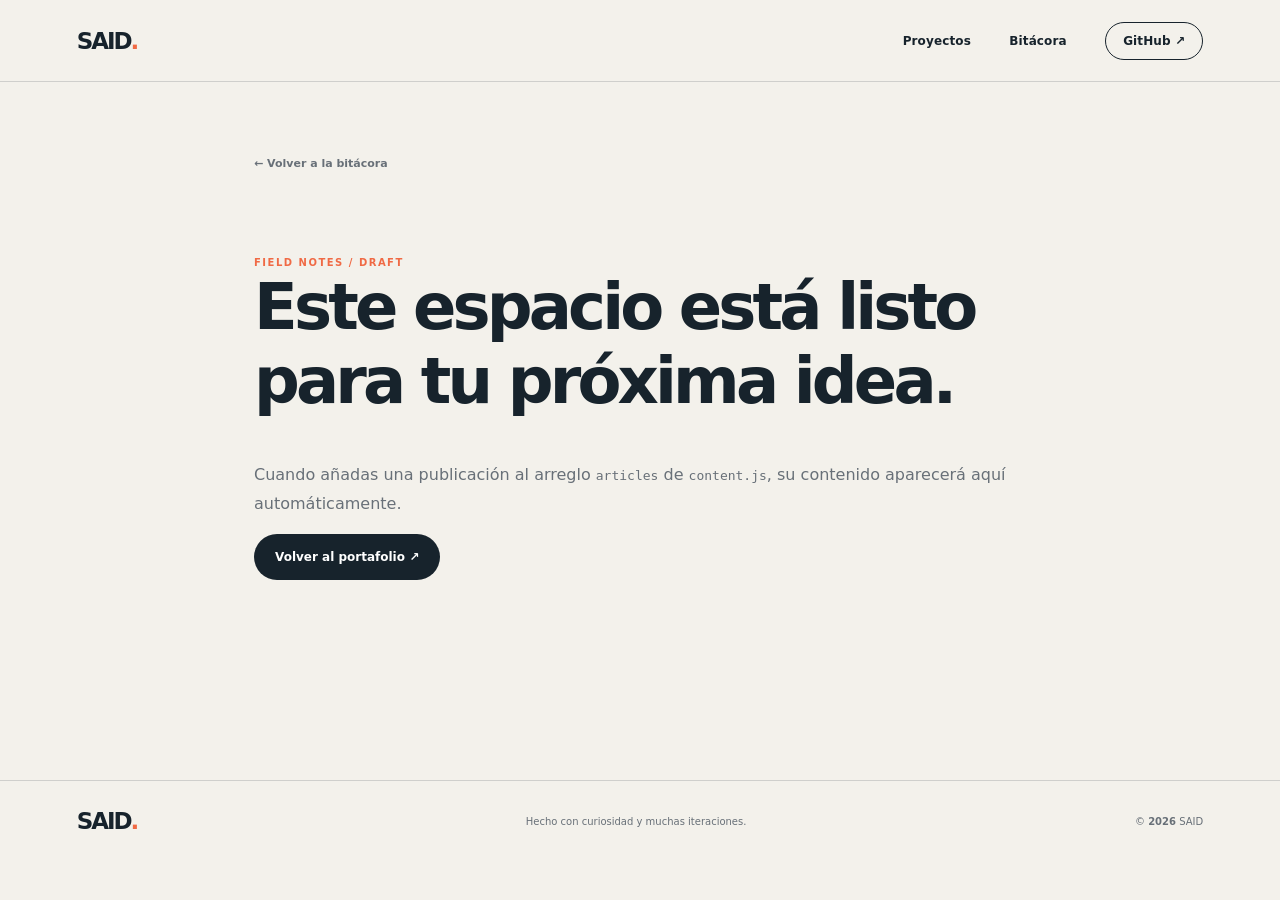
==== article.html @ 722f3f68 "feat: add editorial portfolio and GitHub Pages deployment" ====
<!doctype html>
<html lang="es">
<head>
  <meta charset="utf-8"><meta name="viewport" content="width=device-width, initial-scale=1">
  <meta name="theme-color" content="#f3f1eb"><meta name="description" content="Notas y artículos de Said sobre software, IA y construcción de productos.">
  <title>Bitácora — Said</title><link rel="icon" href="assets/favicon.svg" type="image/svg+xml"><link rel="stylesheet" href="styles.css">
  <script src="content.js" defer></script><script src="article.js" defer></script>
</head>
<body class="article-page">
  <div class="site-shell">
    <header class="topbar"><a class="wordmark" href="index.html">SAID<span>.</span></a><nav class="nav article-nav"><a href="index.html#work">Proyectos</a><a href="index.html#notes">Bitácora</a><a class="nav-cta" href="https://github.com/Said1235" target="_blank" rel="noreferrer">GitHub ↗</a></nav></header>
    <main class="article-wrap" id="article-content">
      <a class="back-link" href="index.html#notes">← Volver a la bitácora</a>
      <div class="article-not-found"><span class="kicker">FIELD NOTES / DRAFT</span><h1>Este espacio está listo para tu próxima idea.</h1><p>Cuando añadas una publicación al arreglo <code>articles</code> de <code>content.js</code>, su contenido aparecerá aquí automáticamente.</p><a class="button button-dark" href="index.html#notes">Volver al portafolio ↗</a></div>
    </main>
    <footer class="footer"><a class="wordmark" href="index.html">SAID<span>.</span></a><span>Hecho con curiosidad y muchas iteraciones.</span><span>© <b id="year"></b> SAID</span></footer>
  </div>
</body>
</html>
---- styles.css ----
:root{--paper:#f3f1eb;--paper-deep:#e9e6dd;--ink:#17232c;--muted:#687078;--line:rgba(23,35,44,.16);--orange:#f06a45;--mint:#b6d9c7;--serif:Georgia,"Times New Roman",serif;--sans:Inter,ui-sans-serif,system-ui,-apple-system,BlinkMacSystemFont,"Segoe UI",sans-serif}*{box-sizing:border-box}html{scroll-behavior:smooth;scroll-padding-top:90px}body{margin:0;background:var(--paper);color:var(--ink);font-family:var(--sans);-webkit-font-smoothing:antialiased}a{color:inherit;text-decoration:none}button{font:inherit}.site-shell{max-width:1600px;margin:auto;overflow:hidden;background:var(--paper)}.topbar{height:82px;padding:0 clamp(22px,6vw,92px);display:flex;justify-content:space-between;align-items:center;border-bottom:1px solid var(--line);position:relative;z-index:10}.wordmark{font-size:23px;font-weight:900;letter-spacing:-.09em}.wordmark span{color:var(--orange)}.nav{display:flex;gap:clamp(18px,3vw,42px);align-items:center;font-size:12px;font-weight:650;letter-spacing:.01em}.nav a{transition:opacity .2s}.nav a:hover{opacity:.55}.nav-cta{border:1px solid var(--ink);border-radius:99px;padding:11px 17px}.nav-cta b{color:var(--orange);margin-left:7px}.menu-toggle{display:none}.hero{padding:clamp(58px,8vw,116px) clamp(22px,8vw,124px) 92px;min-height:670px;display:grid;grid-template-columns:1.08fr .92fr;align-items:center;gap:6%}.hero-copy{max-width:670px;position:relative;z-index:2}.eyebrow,.kicker{font-size:10px;letter-spacing:.15em;font-weight:800}.eyebrow{display:flex;align-items:center;gap:10px;margin-bottom:28px}.status-dot{width:8px;height:8px;border-radius:50%;background:var(--orange);box-shadow:0 0 0 5px rgba(240,106,69,.12)}h1,h2,h3,p{margin-top:0}.hero h1{font-size:clamp(52px,6.2vw,92px);line-height:.98;letter-spacing:-.075em;font-weight:760;margin:0 0 27px;max-width:760px}.hero h1 em,h2 em{font-family:var(--serif);font-weight:400}.hero h1 em{color:var(--orange)}.hero-lede{max-width:490px;font-size:clamp(15px,1.35vw,18px);line-height:1.75;color:#515c64;margin-bottom:32px}.hero-actions{display:flex;align-items:center;gap:26px}.button{display:inline-flex;align-items:center;gap:20px;border-radius:99px;padding:16px 21px;font-size:12px;font-weight:750;transition:transform .2s,background .2s}.button:hover{transform:translateY(-3px)}.button-dark{color:#fff;background:var(--ink)}.button-dark:hover{background:#2b404d}.button b{color:var(--orange);font-size:16px}.text-link,.light-link{font-size:12px;font-weight:750;border-bottom:1px solid var(--orange);padding-bottom:6px}.text-link b{color:var(--orange);margin-left:8px}.hero-footnote{display:flex;align-items:center;gap:12px;margin-top:75px;font-size:9px;letter-spacing:.13em;text-transform:uppercase;color:var(--muted);font-weight:700}.hero-footnote span{width:32px;height:1px;background:var(--orange)}.hero-art{min-height:460px;max-width:520px;width:100%;justify-self:end;position:relative;display:grid;place-items:center;isolation:isolate}.hero-art:before{content:"";position:absolute;inset:10% 8%;background:#e7e4da;border-radius:48% 52% 45% 55%/52% 43% 57% 48%;transform:rotate(-12deg)}.hero-art:after{content:"";position:absolute;width:74%;height:74%;border:1px solid rgba(23,35,44,.22);border-radius:50%;transform:rotate(35deg) scaleX(.7)}.orbit{position:absolute;border:1px solid rgba(23,35,44,.25);border-radius:50%;z-index:-1}.orbit-a{width:85%;height:45%;transform:rotate(-38deg)}.orbit-b{width:65%;height:96%;transform:rotate(34deg)}.hero-core{width:235px;height:235px;border-radius:50%;background:var(--orange);color:var(--ink);display:flex;flex-direction:column;align-items:center;justify-content:center;transform:rotate(-10deg);box-shadow:22px 25px 0 rgba(23,35,44,.08);z-index:1}.hero-core strong{font-size:38px;font-weight:950;letter-spacing:-.09em;line-height:.83}.hero-core i{color:#fff3e9;font-family:var(--serif);font-weight:400}.hero-core b{align-self:flex-end;margin:15px 45px 0 0;font-size:22px}.stamp{position:absolute;z-index:2;font-size:9px;font-weight:900;letter-spacing:.15em;line-height:1.5}.stamp-a{top:14%;right:4%;transform:rotate(8deg)}.stamp-b{bottom:12%;left:0;display:flex;gap:8px;align-items:center;transform:rotate(-8deg)}.figure-caption{position:absolute;bottom:2%;right:4%;font-size:8px;letter-spacing:.16em;color:var(--muted)}.ticker{background:var(--orange);color:var(--ink);overflow:hidden;padding:15px 0;transform:rotate(-1deg) scale(1.02)}.ticker-track{display:flex;width:max-content;align-items:center;gap:34px;white-space:nowrap;animation:ticker 38s linear infinite;font-size:11px;font-weight:900;letter-spacing:.16em}.ticker-track i{font-style:normal;font-size:17px}@keyframes ticker{to{transform:translateX(-50%)}}.section-pad{padding:112px clamp(22px,8vw,124px)}.section-heading{display:flex;justify-content:space-between;align-items:end;gap:50px;margin-bottom:48px}.kicker{color:var(--orange);margin-bottom:18px}.section-heading h2,.lab-intro h2,.contact-strip h2{font-size:clamp(38px,5vw,64px);line-height:1.02;letter-spacing:-.07em;margin:0}.section-heading h2 em{color:var(--orange)}.section-heading>p{max-width:345px;margin:0 0 5px;color:var(--muted);font-size:13px;line-height:1.8}.project-grid{display:grid;grid-template-columns:repeat(2,minmax(0,1fr));gap:18px}.project-card{min-width:0;background:#fffefa;border:1px solid rgba(23,35,44,.09)}.project-art{min-height:235px;position:relative;overflow:hidden;display:flex;justify-content:center;align-items:center}.project-featured .project-art{min-height:300px}.project-art-index,.project-art-caption{position:absolute;z-index:1;font-size:8px;letter-spacing:.15em;font-weight:850}.project-art-index{top:20px;left:22px}.project-art-caption{bottom:19px;right:22px}.project-art-mark{font-family:var(--serif);font-size:clamp(76px,12vw,145px);line-height:1;letter-spacing:-.1em;z-index:1}.project-art-line{position:absolute;width:150%;height:1px;background:currentColor;opacity:.22;transform:rotate(-28deg)}.visual-violet{background:#ded9ef;color:#473d70}.visual-violet:after{content:"";position:absolute;width:250px;height:250px;border:1px solid #8175b1;border-radius:50%;box-shadow:0 0 0 27px rgba(129,117,177,.12),0 0 0 54px rgba(129,117,177,.08)}.visual-orange{background:#f4c3ad;color:#793e2d}.visual-orange:after{content:"";position:absolute;width:190px;height:190px;border:1px dashed #793e2d;border-radius:50%;transform:scaleX(1.6) rotate(28deg)}.visual-mint{background:#c9dfd3;color:#315b4a}.visual-mint:after{content:"";position:absolute;width:210px;height:210px;border:1px solid #315b4a;border-radius:50%;transform:scale(.7);box-shadow:0 0 0 25px rgba(49,91,74,.1),0 0 0 50px rgba(49,91,74,.08)}.visual-blue{background:#c9dce8;color:#27475b}.visual-blue:after{content:"";position:absolute;width:260px;height:160px;border:1px solid #27475b;transform:rotate(-35deg)}.visual-yellow{background:#f0df9e;color:#62501a}.visual-yellow:after{content:"";position:absolute;width:180px;height:180px;border:1px solid #62501a;transform:rotate(45deg)}.visual-dark{background:#24333d;color:#f3f1eb}.visual-dark:after{content:"";position:absolute;width:190px;height:190px;border:1px solid rgba(243,241,235,.6);border-radius:50%;box-shadow:0 0 0 24px rgba(243,241,235,.07)}.project-info{padding:23px 25px 25px}.project-meta{display:flex;justify-content:space-between;font-size:8px;letter-spacing:.13em;color:var(--muted);font-weight:800;margin-bottom:16px}.project-info h3{font-size:23px;letter-spacing:-.045em;margin-bottom:10px}.project-info p{font-size:13px;line-height:1.75;color:#5d676e;max-width:570px;margin-bottom:23px}.project-bottom{display:flex;justify-content:space-between;gap:12px;align-items:center;border-top:1px solid var(--line);padding-top:16px;font-size:10px;color:var(--muted)}.project-bottom a{font-weight:800;color:var(--ink);white-space:nowrap}.project-bottom a b{color:var(--orange);font-size:15px;margin-left:5px}.section-bottom{display:flex;justify-content:space-between;padding-top:24px;border-top:1px solid var(--line);margin-top:22px;font-size:11px;color:var(--muted)}.section-bottom a{color:var(--ink);font-weight:750}.lab-section{background:var(--ink);color:var(--paper);display:grid;grid-template-columns:.75fr 1.25fr;gap:7%;align-items:center}.kicker.light{color:#f28a68}.lab-intro h2 em{color:var(--orange)}.lab-intro p{font-size:13px;color:#b6c0c5;line-height:1.8;max-width:310px;margin:24px 0}.light-link{display:inline-block;color:var(--paper);border-color:var(--orange)}.lab-panels{display:grid;grid-template-columns:repeat(3,1fr);gap:12px}.lab-card{padding:18px 15px;background:#24333d;border:1px solid rgba(255,255,255,.1);min-width:0}.lab-top{display:flex;justify-content:space-between;font-size:8px;letter-spacing:.11em;color:#b6c0c5}.lab-top b{font-size:16px;color:var(--orange)}.lab-visual{height:150px;margin:18px 0;position:relative;display:flex;align-items:center;justify-content:center}.neural span{position:absolute;width:7px;height:7px;border-radius:50%;background:var(--mint);box-shadow:0 0 20px rgba(182,217,199,.5)}.neural span:nth-child(1){top:20%;left:20%}.neural span:nth-child(2){top:40%;left:42%}.neural span:nth-child(3){top:15%;right:22%}.neural span:nth-child(4){bottom:18%;left:28%}.neural span:nth-child(5){bottom:25%;right:18%}.neural span:nth-child(6){top:60%;left:12%}.neural span:nth-child(7){top:55%;right:8%}.neural span:nth-child(8){bottom:8%;left:55%}.neural:before{content:"";position:absolute;inset:15% 12%;background:linear-gradient(35deg,transparent 49.5%,rgba(182,217,199,.45) 50%,transparent 50.5%),linear-gradient(145deg,transparent 49.5%,rgba(182,217,199,.45) 50%,transparent 50.5%)}.neural i{font-style:normal;font-size:22px;font-weight:900;color:var(--orange)}.chain{gap:5px}.chain i{font-style:normal;border:1px solid rgba(255,255,255,.3);padding:9px 4px;font-size:7px;letter-spacing:.08em}.chain i.active{background:var(--orange);color:var(--ink);border-color:var(--orange)}.chain b{font-size:12px;color:var(--mint)}.product>div{width:90%;height:118px;border:1px solid rgba(255,255,255,.3);padding:10px;display:grid;grid-template-columns:repeat(4,1fr);gap:7px;align-content:start}.product i{width:5px;height:5px;border-radius:50%;background:var(--orange)}.product span{height:5px;background:rgba(255,255,255,.3);grid-column:span 2}.product span:nth-last-child(2){height:34px;grid-column:span 4;background:rgba(182,217,199,.2)}.product b{height:8px;background:var(--mint);grid-column:span 3}.lab-card h3{font-size:15px;margin-bottom:8px}.lab-card p{font-size:10px;color:#b6c0c5;line-height:1.65;margin:0}.notes-section{background:var(--paper-deep)}.article-list{border-top:1px solid var(--line)}.article-row{display:grid;grid-template-columns:45px 1fr auto 28px;gap:22px;align-items:center;padding:24px 0;border-bottom:1px solid var(--line);transition:padding .2s}.article-row:hover{padding-left:8px}.article-number,.article-date{font-size:10px;color:var(--muted);font-variant-numeric:tabular-nums}.article-main{display:grid;gap:5px}.article-category{font-size:8px;color:var(--orange);font-weight:900;letter-spacing:.13em}.article-main strong{font-size:20px;letter-spacing:-.035em}.article-excerpt{font-size:11px;color:var(--muted)}.article-arrow{font-size:18px}.empty-notes{display:grid;grid-template-columns:160px 1fr 40px;gap:20px;align-items:center;padding:32px 0;border-bottom:1px solid var(--line)}.empty-index{font-size:9px;color:var(--orange);font-weight:900;letter-spacing:.14em}.empty-notes h3{font-size:20px;margin-bottom:7px}.empty-notes p{font-size:12px;line-height:1.7;color:var(--muted);margin:0}.empty-spark{font-size:30px;color:var(--orange)}.notes-footer{display:flex;align-items:center;gap:17px;padding-top:24px}.notes-footer>span{font-size:25px;color:var(--orange)}.notes-footer strong{font-size:12px}.notes-footer p{font-size:10px;color:var(--muted);margin:4px 0 0}.notes-footer .text-link{margin-left:auto}.about-section{background:#263640;color:var(--paper);display:grid;grid-template-columns:.8fr 1.2fr;gap:8%}.about-monogram{font-size:clamp(130px,20vw,250px);font-weight:900;letter-spacing:-.13em;line-height:1;margin:60px 0 40px}.about-monogram span{color:var(--orange)}.about-aside small{font-size:9px;letter-spacing:.15em;line-height:1.7;color:#bdc7ca}.about-main h2{font-size:clamp(34px,4.2vw,55px);line-height:1.08;letter-spacing:-.06em;margin:0 0 24px}.about-main h2 em{color:var(--orange)}.about-main>p{font-size:14px;color:#bdc7ca;line-height:1.85;max-width:630px}.about-facts{display:grid;grid-template-columns:repeat(3,1fr);gap:18px;margin:35px 0}.about-facts div{display:grid;gap:8px}.about-facts small{font-size:8px;letter-spacing:.13em;color:#f28a68}.about-facts b{font-size:11px}.button-light{background:var(--paper);color:var(--ink)}.contact-strip{display:flex;justify-content:space-between;align-items:center;padding:90px clamp(22px,8vw,124px)}.contact-strip h2 em{color:var(--orange);font-family:var(--serif);font-weight:400}.contact-circle{width:78px;height:78px;border:1px solid var(--ink);border-radius:50%;display:grid;place-items:center;font-size:30px;transition:all .2s}.contact-circle:hover{background:var(--orange);border-color:var(--orange);transform:rotate(45deg)}.footer{border-top:1px solid var(--line);padding:27px clamp(22px,6vw,92px);display:flex;justify-content:space-between;align-items:center;font-size:10px;color:var(--muted)}.footer .wordmark{color:var(--ink)}.article-page .article-wrap{max-width:820px;margin:0 auto;padding:70px 24px 120px;min-height:65vh}.article-nav{display:flex}.back-link{font-size:11px;font-weight:750;color:var(--muted)}.article-body{margin:65px auto 0}.article-body .kicker{font-size:9px}.article-body h1{font-size:clamp(42px,7vw,74px);letter-spacing:-.07em;line-height:1.02;margin:16px 0}.article-byline{font-size:10px;color:var(--muted);letter-spacing:.12em}.article-standfirst{font-size:19px;line-height:1.7;color:#59656c;margin:35px 0}.article-prose{font-family:var(--serif);font-size:19px;line-height:1.9}.article-prose h2{font-family:var(--sans);font-size:25px;letter-spacing:-.04em;margin-top:45px}.article-prose blockquote{border-left:3px solid var(--orange);padding:5px 0 5px 25px;margin:35px 0;color:#6a5146;font-style:italic}.article-prose li{margin:10px 0}.article-not-found{margin:80px 0}.article-not-found h1{font-size:clamp(38px,6vw,64px);letter-spacing:-.06em}.article-not-found p{line-height:1.8;color:var(--muted)}@media(max-width:900px){.hero{grid-template-columns:1fr;gap:35px;padding-top:70px}.hero-art{justify-self:center;min-height:390px;max-width:480px}.lab-section{grid-template-columns:1fr}.lab-panels{margin-top:30px}.section-heading{align-items:start;flex-direction:column;gap:20px}.section-heading>p{max-width:550px}.about-section{grid-template-columns:1fr}.about-monogram{margin:25px 0;font-size:140px}.about-aside small{display:none}}@media(max-width:640px){html{scroll-padding-top:72px}.topbar{height:70px}.menu-toggle{display:flex;width:42px;height:42px;border:1px solid var(--line);background:transparent;border-radius:50%;align-items:center;justify-content:center;flex-direction:column;gap:5px}.menu-toggle i{display:block;width:15px;height:1px;background:var(--ink)}.nav{display:none;position:absolute;top:69px;left:0;right:0;padding:22px;background:var(--paper);border-bottom:1px solid var(--line);flex-direction:column;align-items:stretch;gap:20px}.nav.nav-open{display:flex}.nav-cta{text-align:center}.hero{padding:62px 24px 65px;min-height:0}.hero h1{font-size:clamp(48px,13vw,68px)}.hero-footnote{margin-top:48px}.hero-art{min-height:320px}.hero-core{width:185px;height:185px}.hero-core strong{font-size:32px}.stamp{font-size:7px}.section-pad{padding:75px 24px}.project-grid{grid-template-columns:1fr}.project-art{min-height:220px}.project-featured .project-art{min-height:245px}.lab-panels{grid-template-columns:1fr}.lab-visual{height:130px}.lab-card{padding:18px}.article-row{grid-template-columns:26px 1fr 20px;gap:12px}.article-date{display:none}.article-main strong{font-size:17px}.article-excerpt{line-height:1.5}.article-arrow{font-size:15px}.empty-notes{grid-template-columns:1fr 30px;gap:12px}.empty-index{grid-column:1/-1}.notes-footer{flex-wrap:wrap}.notes-footer .text-link{margin-left:42px}.about-section{padding-top:65px;padding-bottom:70px}.about-facts{grid-template-columns:1fr 1fr}.contact-strip{padding:70px 24px}.contact-circle{width:58px;height:58px;flex:0 0 auto;margin-left:15px}.contact-strip h2{font-size:38px}.footer{padding:23px 24px;gap:15px;flex-wrap:wrap}.footer>span:nth-child(2){order:3;width:100%}.article-page .topbar{padding:0 24px}.article-nav{display:flex;gap:17px;font-size:10px}.article-wrap{padding-top:45px!important}.article-body{margin-top:45px}.article-prose{font-size:17px}}@media(prefers-reduced-motion:reduce){*,*::before,*::after{scroll-behavior:auto!important;animation:none!important;transition:none!important}}
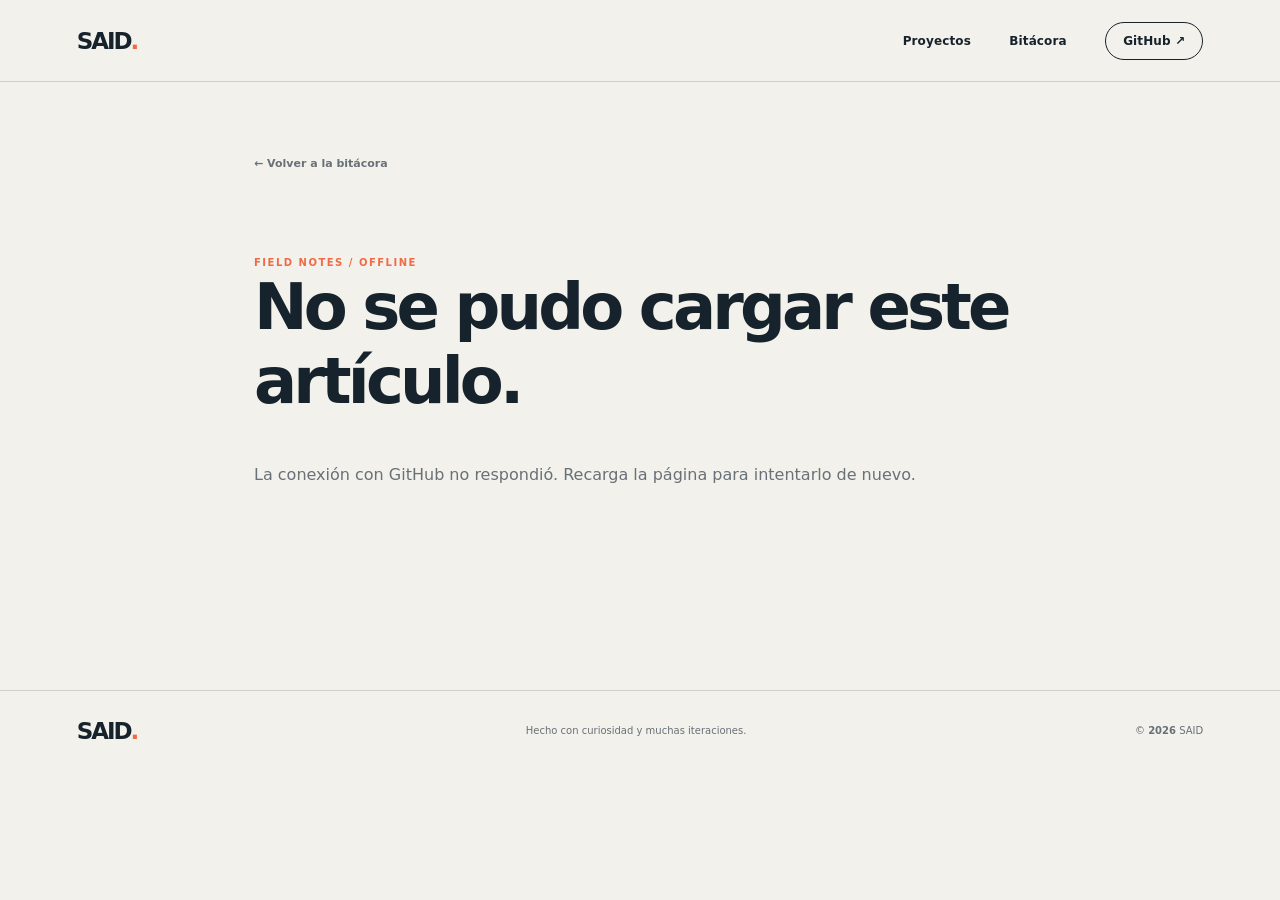
==== commit 2dfb1d0d: "Add GitHub-connected CMS for portfolio articles" ====
--- a/article.html
+++ b/article.html
@@ -4,14 +4,14 @@
   <meta charset="utf-8"><meta name="viewport" content="width=device-width, initial-scale=1">
   <meta name="theme-color" content="#f3f1eb"><meta name="description" content="Notas y artículos de Said sobre software, IA y construcción de productos.">
   <title>Bitácora — Said</title><link rel="icon" href="assets/favicon.svg" type="image/svg+xml"><link rel="stylesheet" href="styles.css">
-  <script src="content.js" defer></script><script src="article.js" defer></script>
+  <script src="content.js" defer></script><script src="posts.js" defer></script><script src="article.js" defer></script>
 </head>
 <body class="article-page">
   <div class="site-shell">
     <header class="topbar"><a class="wordmark" href="index.html">SAID<span>.</span></a><nav class="nav article-nav"><a href="index.html#work">Proyectos</a><a href="index.html#notes">Bitácora</a><a class="nav-cta" href="https://github.com/Said1235" target="_blank" rel="noreferrer">GitHub ↗</a></nav></header>
     <main class="article-wrap" id="article-content">
       <a class="back-link" href="index.html#notes">← Volver a la bitácora</a>
-      <div class="article-not-found"><span class="kicker">FIELD NOTES / DRAFT</span><h1>Este espacio está listo para tu próxima idea.</h1><p>Cuando añadas una publicación al arreglo <code>articles</code> de <code>content.js</code>, su contenido aparecerá aquí automáticamente.</p><a class="button button-dark" href="index.html#notes">Volver al portafolio ↗</a></div>
+      <div class="article-not-found"><span class="kicker">FIELD NOTES / DRAFT</span><h1>Este espacio está listo para tu próxima idea.</h1><p>Cuando publiques una entrada desde Pages CMS, su contenido aparecerá aquí automáticamente.</p><a class="button button-dark" href="index.html#notes">Volver al portafolio ↗</a></div>
     </main>
     <footer class="footer"><a class="wordmark" href="index.html">SAID<span>.</span></a><span>Hecho con curiosidad y muchas iteraciones.</span><span>© <b id="year"></b> SAID</span></footer>
   </div>
